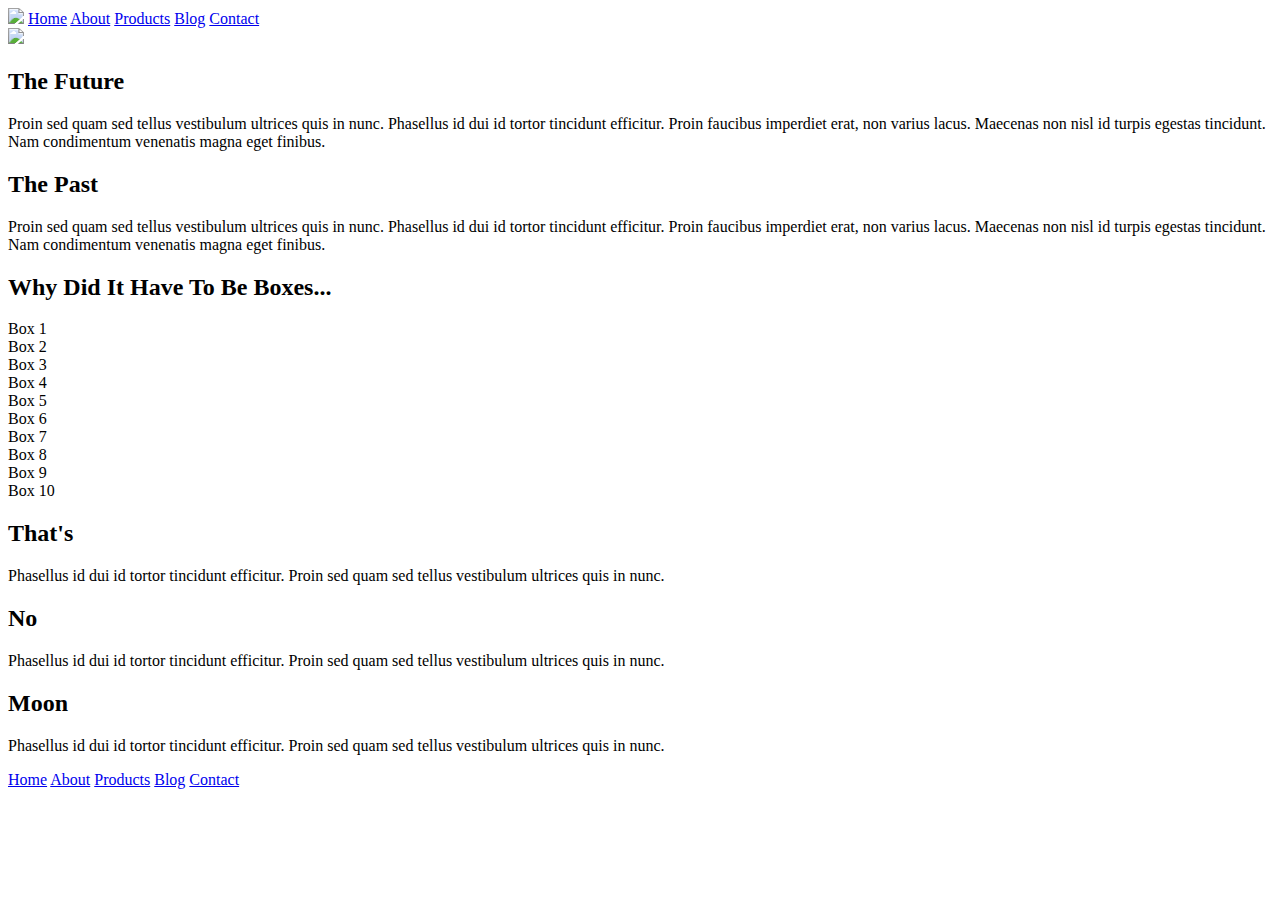
==== index.html @ 1d7fe6c7 "Added missing HTML to index" ====
<!doctype html>

<html lang="en">
<head>
  <meta charset="utf-8">

  <title>Sprint Challenge - Home</title>

  <link href="https://fonts.googleapis.com/css?family=Roboto|Rubik" rel="stylesheet">
  <link rel="stylesheet" href="css/index.css">

</head>

<body>
    <div class="container">

        <head>
            <nav class="header-nav">
                <img src="img\lambda-black.png"></img>
                <a href="index.html">Home</a>
                <a href="about.html">About</a>
                <a href="#">Products</a>
                <a href="#">Blog</a>
                <a href="#">Contact</a>
            </nav>
            <img class="jumbo" src="img\jumbo.jpg"></img>
        </head>
    
       
        <section class="top-content">
            <div class="text-container">
                <h2>The Future</h2>
                <p>Proin sed quam sed tellus vestibulum ultrices quis in nunc. Phasellus id dui id tortor tincidunt efficitur. Proin faucibus imperdiet erat, non varius lacus. Maecenas non nisl id turpis egestas tincidunt. Nam condimentum venenatis magna eget finibus.</p>
            </div>
            <div class="text-container">
                <h2>The Past</h2>
                <p>Proin sed quam sed tellus vestibulum ultrices quis in nunc. Phasellus id dui id tortor tincidunt efficitur. Proin faucibus imperdiet erat, non varius lacus. Maecenas non nisl id turpis egestas tincidunt. Nam condimentum venenatis magna eget finibus.</p>
            </div>
        </section>
        
        <section class="middle-content">
        
            <h2>Why Did It Have To Be Boxes...</h2>
            
            <div class="boxes">
                <div class="box">Box 1</div>
                <div class="box">Box 2</div>
                <div class="box">Box 3</div>
                <div class="box">Box 4</div>
                <div class="box">Box 5</div>
                <div class="box">Box 6</div>
                <div class="box">Box 7</div>
                <div class="box">Box 8</div>
                <div class="box">Box 9</div>
                <div class="box">Box 10</div>
            </div>
        
        </section>

        <section class="bottom-content">

            <div class="text-container">
                <h2>That's</h2>
                <p>Phasellus id dui id tortor tincidunt efficitur. Proin sed quam sed tellus vestibulum ultrices quis in nunc.</p>
            </div>
            <div class="text-container">
                <h2>No</h2>
                <p>Phasellus id dui id tortor tincidunt efficitur. Proin sed quam sed tellus vestibulum ultrices quis in nunc.</p>
            </div>
            <div class="text-container">
                <h2>Moon</h2>
                <p>Phasellus id dui id tortor tincidunt efficitur. Proin sed quam sed tellus vestibulum ultrices quis in nunc.</p>
            </div>

        </section>
        
        <footer>
            <nav>
                <a href="index.html">Home</a>
                <a href="about.html">About</a>
                <a href="#">Products</a>
                <a href="#">Blog</a>
                <a href="#">Contact</a>
            </nav>
        </footer>
    </div><!-- container -->        
</body>
</html>
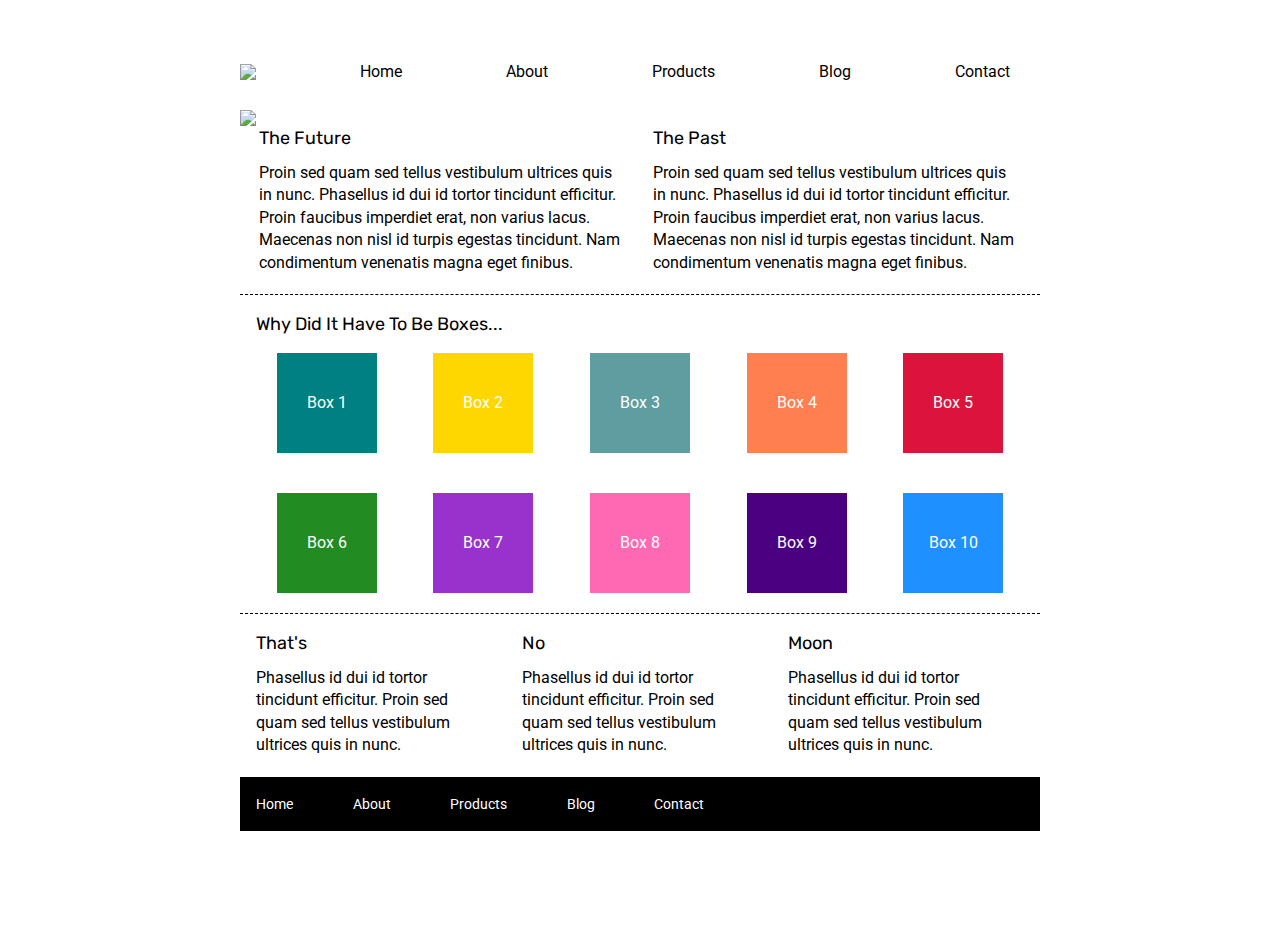
==== commit 0d12a2f0: "Completed index.html CSS formatting (boxes and header-nav bar)" ====
--- a/index.html
+++ b/index.html
@@ -14,9 +14,9 @@
 <body>
     <div class="container">
 
-        <head>
+        <header>
             <nav class="header-nav">
-                <img src="img\lambda-black.png"></img>
+                <img class="lambda-black" src="img\lambda-black.png"></img>
                 <a href="index.html">Home</a>
                 <a href="about.html">About</a>
                 <a href="#">Products</a>
@@ -24,7 +24,7 @@
                 <a href="#">Contact</a>
             </nav>
             <img class="jumbo" src="img\jumbo.jpg"></img>
-        </head>
+        </header>
     
        
         <section class="top-content">
--- a/css/index.css
+++ b/css/index.css
@@ -0,0 +1,203 @@
+/* http://meyerweb.com/eric/tools/css/reset/ 
+   v2.0 | 20110126
+   License: none (public domain)
+*/
+
+html, body, div, span, applet, object, iframe,
+h1, h2, h3, h4, h5, h6, p, blockquote, pre,
+a, abbr, acronym, address, big, cite, code,
+del, dfn, em, img, ins, kbd, q, s, samp,
+small, strike, strong, sub, sup, tt, var,
+b, u, i, center,
+dl, dt, dd, ol, ul, li,
+fieldset, form, label, legend,
+table, caption, tbody, tfoot, thead, tr, th, td,
+article, aside, canvas, details, embed, 
+figure, figcaption, footer, header, hgroup, 
+menu, nav, output, ruby, section, summary,
+time, mark, audio, video {
+	margin: 0;
+	padding: 0;
+	border: 0;
+	font-size: 100%;
+	font: inherit;
+	vertical-align: baseline;
+}
+/* HTML5 display-role reset for older browsers */
+article, aside, details, figcaption, figure, 
+footer, header, hgroup, menu, nav, section {
+	display: block;
+}
+body {
+	line-height: 1;
+}
+ol, ul {
+	list-style: none;
+}
+blockquote, q {
+	quotes: none;
+}
+blockquote:before, blockquote:after,
+q:before, q:after {
+	content: '';
+	content: none;
+}
+table {
+	border-collapse: collapse;
+	border-spacing: 0;
+}
+
+* {
+    box-sizing: border-box;
+}
+
+html, body {
+    height: 100%;
+    font-family: 'Roboto', sans-serif;
+}
+
+h1, h2, h3, h4, h5 {
+    font-size: 18px;
+    margin-bottom: 15px;
+    font-family: 'Rubik', sans-serif;
+}
+
+p {
+    line-height: 1.4;
+}
+
+.container {
+    width: 800px;
+    margin: 0 auto;
+}
+
+.header-nav {
+    display: flex;
+    justify-content: space-between;
+    align-items: flex-end;
+    width: 100%;
+    height: 50px;
+    margin: 30px 0;
+    padding-right: 30px;
+
+}
+
+
+.header-nav a:link, a:visited, a:hover, a:active {
+    text-decoration: none;
+    color: black;
+}
+
+.top-content {
+    display: flex;
+    flex-wrap: wrap;
+    justify-content: space-evenly;
+    margin-bottom: 20px;
+    border-bottom: 1px dashed black;
+}
+
+.top-content .text-container {
+    width: 48%;
+    padding: 0 1%;
+    padding-bottom: 20px;  
+}
+
+.middle-content {
+    margin-bottom: 20px;
+    border-bottom: 1px dashed black;
+}
+
+.middle-content h2 {
+    padding: 0 2%;
+    margin-bottom: 0;
+}
+
+.middle-content .boxes {
+    display: flex;
+    flex-wrap: wrap;
+    justify-content: space-evenly;
+}
+
+.middle-content .boxes .box {
+    width: 12.5%;
+    height: 100px;
+    background: black;
+    margin: 20px 2.5%;
+    color: white;
+    display: flex;
+    align-items: center;
+    justify-content: center;
+}
+
+.boxes .box:nth-of-type(1) {
+    background-color: teal;
+}
+
+.boxes .box:nth-of-type(2) {
+    background-color: gold;
+}
+
+.boxes .box:nth-of-type(3) {
+    background-color: cadetblue;
+}
+
+.boxes .box:nth-of-type(4) {
+    background-color: coral;
+}
+
+.boxes .box:nth-of-type(5) {
+    background-color: crimson;
+}
+
+.boxes .box:nth-of-type(6) {
+    background-color: forestgreen;
+}
+
+.boxes .box:nth-of-type(7) {
+    background-color: darkorchid;
+}
+
+.boxes .box:nth-of-type(8) {
+    background-color: hotpink;
+}
+
+.boxes .box:nth-of-type(9) {
+    background-color: indigo;
+}
+
+.boxes .box:nth-of-type(10) {
+    background-color: dodgerblue;
+}
+
+.bottom-content {
+    display: flex;
+    margin: 0 2% 20px;
+    justify-content: space-around;
+}
+
+.bottom-content .text-container {
+    padding-right: 4%;
+}
+
+.bottom-content .text-container:last-child {
+    padding-right: 0;
+}
+
+footer {
+    width: 100%;
+    background: black;
+}
+
+footer nav {
+    width: 60%;
+    display: flex;
+    justify-content: space-between;
+    align-items: center;
+    padding: 20px 2%;
+    font-size: 14px;
+}
+
+footer nav a {
+    color: white;
+    text-decoration: none;
+}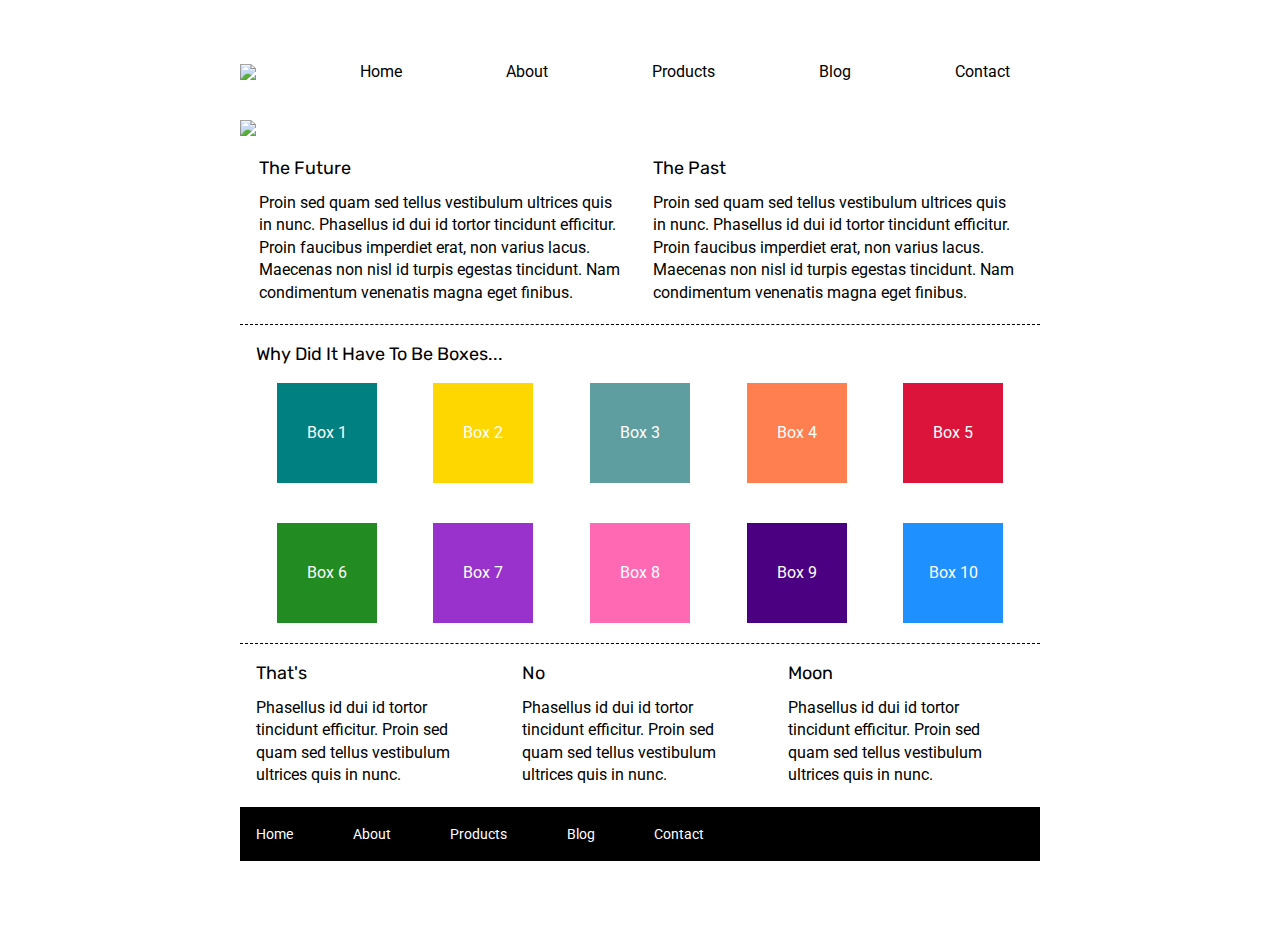
==== commit 873c4e62: "Change styling from nth-of-type() to nth-child() for practice" ====
--- a/index.html
+++ b/index.html
@@ -3,7 +3,8 @@
 <html lang="en">
 <head>
   <meta charset="utf-8">
-
+  <meta name="viewport" content="width=device-width, initial-scale=1">
+  
   <title>Sprint Challenge - Home</title>
 
   <link href="https://fonts.googleapis.com/css?family=Roboto|Rubik" rel="stylesheet">
--- a/css/index.css
+++ b/css/index.css
@@ -71,6 +71,11 @@
     margin: 0 auto;
 }
 
+.container-about {
+    width: 800px;
+    margin: 0 auto;
+}
+
 .header-nav {
     display: flex;
     justify-content: space-between;
@@ -82,10 +87,17 @@
 
 }
 
-
-.header-nav a:link, a:visited, a:hover, a:active {
+.header-nav a {
     text-decoration: none;
     color: black;
+}
+
+.jumbo {
+    margin: 10px 0 20px 0;
+}
+
+.jumbo-about {
+    margin: 10px 0 20px 0;
 }
 
 .top-content {
@@ -129,43 +141,43 @@
     justify-content: center;
 }
 
-.boxes .box:nth-of-type(1) {
+.boxes .box:nth-child(1) {
     background-color: teal;
 }
 
-.boxes .box:nth-of-type(2) {
+.boxes .box:nth-child(2) {
     background-color: gold;
 }
 
-.boxes .box:nth-of-type(3) {
+.boxes .box:nth-child(3) {
     background-color: cadetblue;
 }
 
-.boxes .box:nth-of-type(4) {
+.boxes .box:nth-child(4) {
     background-color: coral;
 }
 
-.boxes .box:nth-of-type(5) {
+.boxes .box:nth-child(5) {
     background-color: crimson;
 }
 
-.boxes .box:nth-of-type(6) {
+.boxes .box:nth-child(6) {
     background-color: forestgreen;
 }
 
-.boxes .box:nth-of-type(7) {
+.boxes .box:nth-child(7) {
     background-color: darkorchid;
 }
 
-.boxes .box:nth-of-type(8) {
+.boxes .box:nth-child(8) {
     background-color: hotpink;
 }
 
-.boxes .box:nth-of-type(9) {
+.boxes .box:nth-child(9) {
     background-color: indigo;
 }
 
-.boxes .box:nth-of-type(10) {
+.boxes .box:nth-child(10) {
     background-color: dodgerblue;
 }
 
@@ -200,4 +212,50 @@
 footer nav a {
     color: white;
     text-decoration: none;
+}
+
+.about {
+    padding: 0 10px 20px 10px;
+    border-bottom: 1px dashed black;
+}
+
+.about-body {
+    display: flex;
+    flex-wrap: wrap;
+    justify-content: space-around;
+    align-content: space-between;
+    padding: 10px 0 10px 0;
+
+}
+
+.about-body div {
+    width: 375px;
+    padding: 0px 10px 0px 0px;
+    border-bottom: 1px dashed black;
+}
+
+.learn-more {
+    display: inline-block;
+    background-color: rgba(0, 0, 0, 0);
+    border-radius: 12px;
+    border: 2px solid black;
+    margin: 5px 0 25px 0;
+    padding: 10px 22px;
+}
+
+.about-boxes h2 {
+    padding-top: 10px;
+}
+
+.about-boxes img {
+    padding-top: 40px;
+}
+
+.about-bottom-content {
+    padding: 25px 10px 25px 15px;
+}
+
+
+@media (max-width: 500px) {
+    
 }